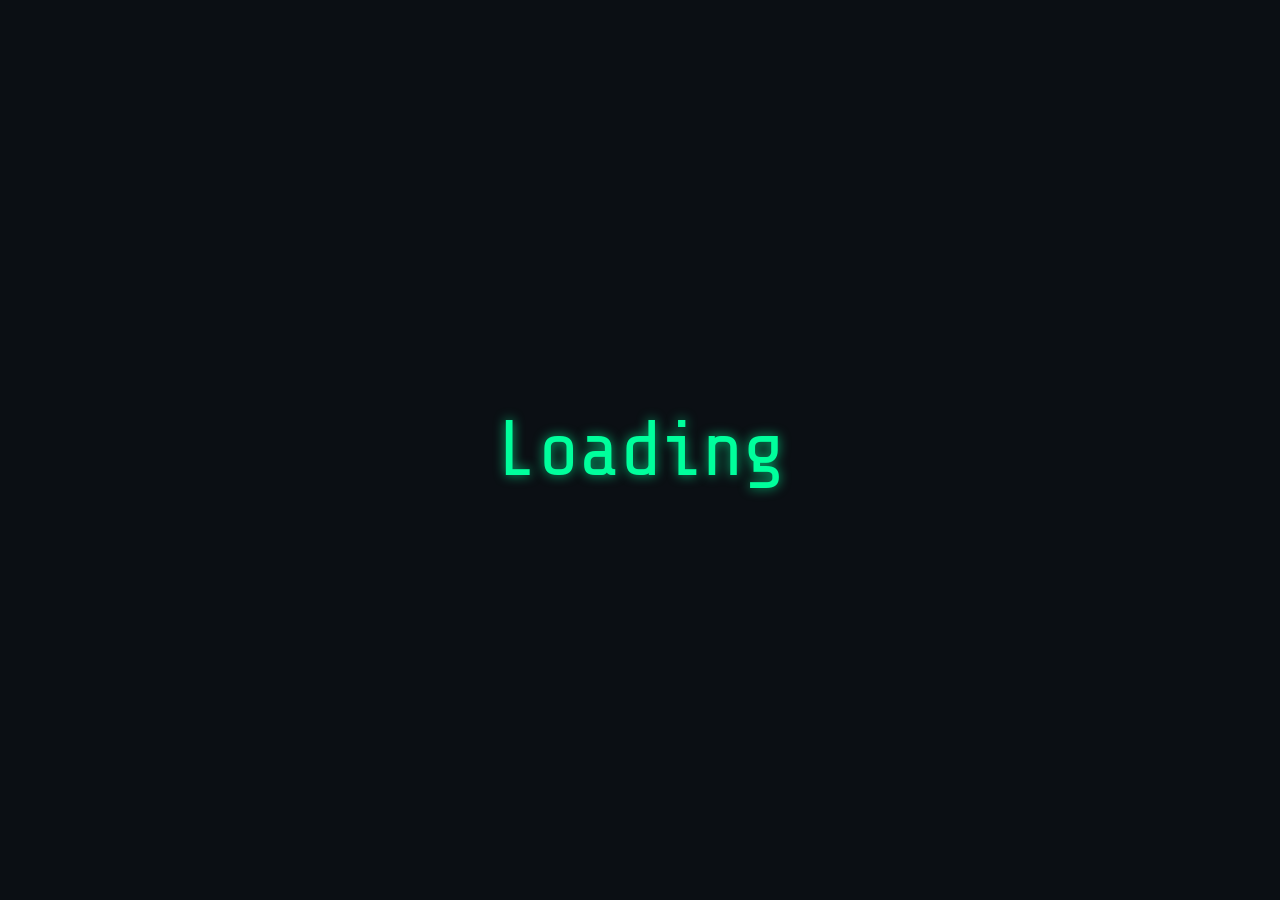
==== index.html @ 7c0afa0b "resetting stuff" ====
<!DOCTYPE html>
<html lang="en">
<head>
  <meta charset="UTF-8" />
  <meta name="viewport" content="width=device-width, initial-scale=1.0" />
  <title>Loading</title>

  <style>
    @import url("https://fonts.googleapis.com/css2?family=Share+Tech+Mono&display=swap");

    html,
    body {
      margin: 0;
      height: 100%;
      background: #0b0f14;
      color: #00ff9c;
      font-family: "Share Tech Mono", monospace;
    }

    body {
      display: flex;
      align-items: center;
      justify-content: center;
    }

    .loading {
      font-size: clamp(2rem, 6vw, 5rem);
      letter-spacing: 0;
      text-shadow: 0 0 12px rgba(0, 255, 156, 0.7);
    }

    .dots::after {
      content: "";
      animation: dots 1.2s steps(4, end) infinite;
    }

    @keyframes dots {
      0% {
        content: "";
      }

      25% {
        content: ".";
      }

      50% {
        content: "..";
      }

      75%,
      100% {
        content: "...";
      }
    }
  </style>
</head>
<body>
  <div class="loading">Loading<span class="dots"></span></div>
</body>
</html>
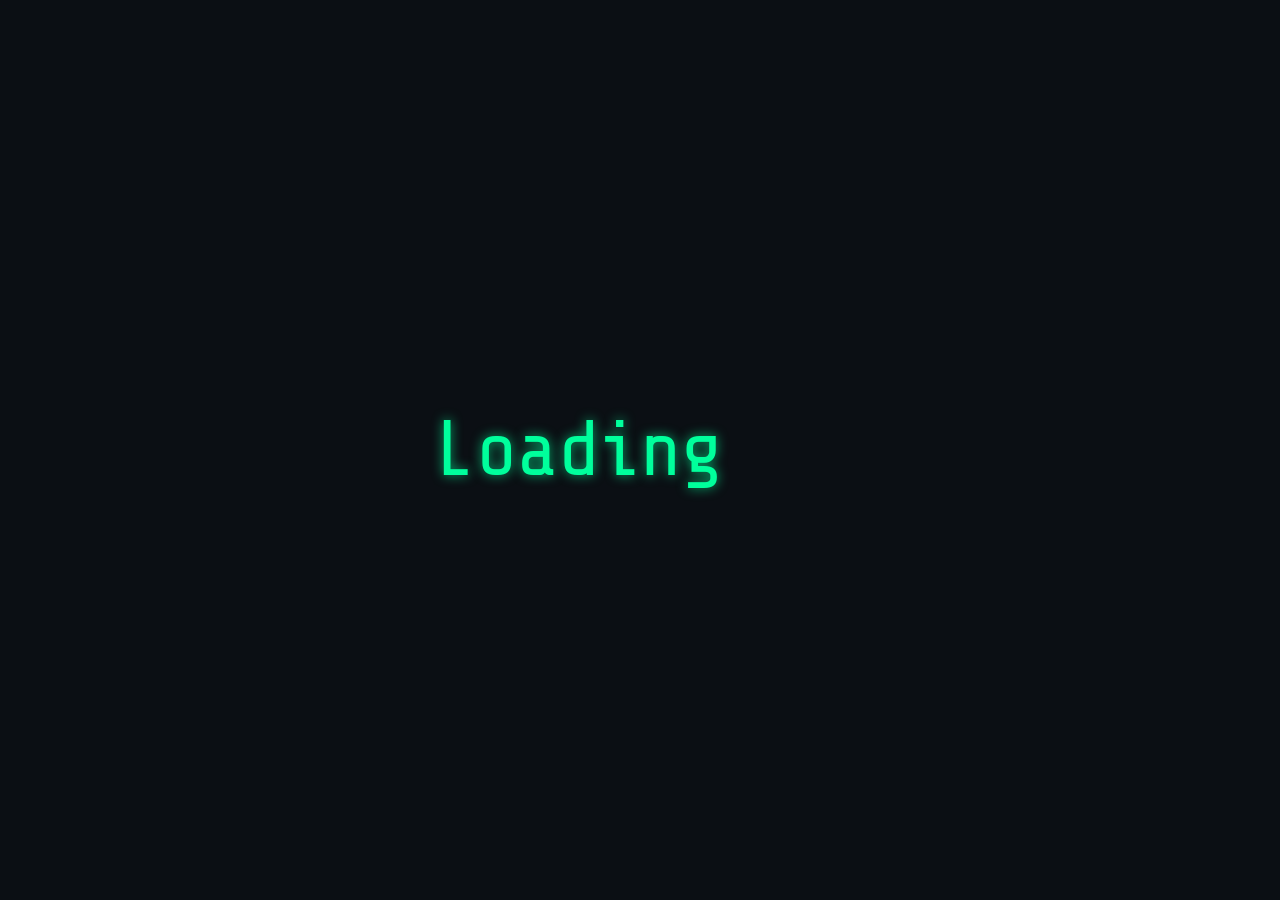
==== commit 88aba0e0: "fixed loading text" ====
--- a/index.html
+++ b/index.html
@@ -30,6 +30,9 @@
     }
 
     .dots::after {
+      display: inline-block;
+      width: 3ch;
+      text-align: left;
       content: "";
       animation: dots 1.2s steps(4, end) infinite;
     }
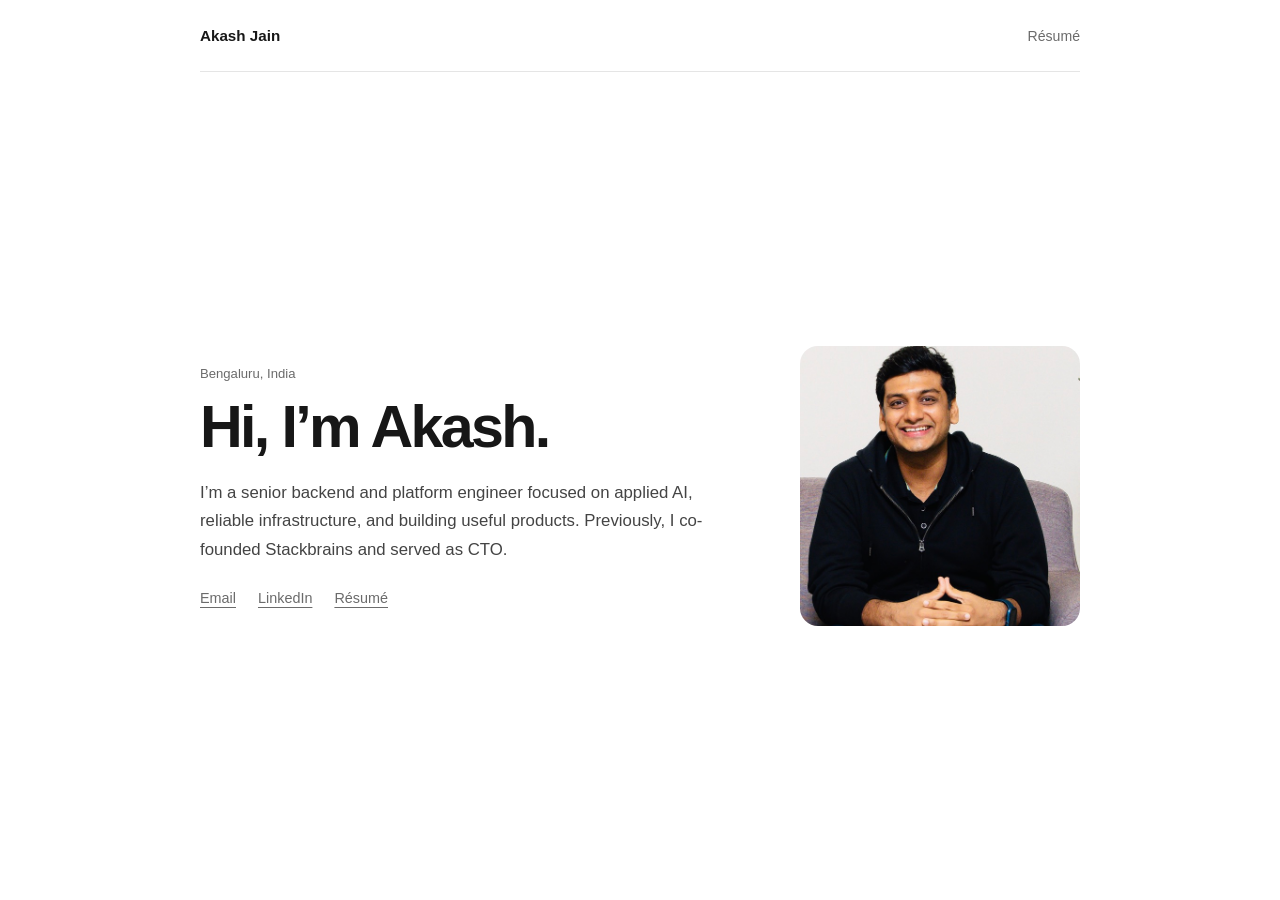
==== commit 432e8114: "Build personal portfolio and resume pages" ====
--- a/index.html
+++ b/index.html
@@ -1,63 +1,47 @@
-<!DOCTYPE html>
+<!doctype html>
 <html lang="en">
-<head>
-  <meta charset="UTF-8" />
-  <meta name="viewport" content="width=device-width, initial-scale=1.0" />
-  <title>Loading</title>
+  <head>
+    <meta charset="utf-8" />
+    <meta name="viewport" content="width=device-width, initial-scale=1" />
+    <meta
+      name="description"
+      content="Akash Jain is a senior backend and platform engineer building applied AI systems and reliable infrastructure."
+    />
+    <meta name="theme-color" content="#ffffff" />
+    <title>Akash Jain — Backend, Platform &amp; AI Engineer</title>
+    <link rel="stylesheet" href="/styles.css" />
+  </head>
+  <body>
+    <div class="page">
+      <header>
+        <a class="name" href="/">Akash Jain</a>
+        <a class="text-link" href="/resume/">Résumé</a>
+      </header>
 
-  <style>
-    @import url("https://fonts.googleapis.com/css2?family=Share+Tech+Mono&display=swap");
+      <main class="intro">
+        <div class="intro-copy">
+          <p class="location">Bengaluru, India</p>
+          <h1>Hi, I’m Akash.</h1>
+          <p class="bio">
+            I’m a senior backend and platform engineer focused on applied AI,
+            reliable infrastructure, and building useful products. Previously,
+            I co-founded Stackbrains and served as CTO.
+          </p>
+          <div class="links" aria-label="Contact and profile links">
+            <a href="mailto:akashjain0108@gmail.com">Email</a>
+            <a href="https://www.linkedin.com/in/akashbw" target="_blank" rel="noreferrer">LinkedIn</a>
+            <a href="/resume/">Résumé</a>
+          </div>
+        </div>
 
-    html,
-    body {
-      margin: 0;
-      height: 100%;
-      background: #0b0f14;
-      color: #00ff9c;
-      font-family: "Share Tech Mono", monospace;
-    }
-
-    body {
-      display: flex;
-      align-items: center;
-      justify-content: center;
-    }
-
-    .loading {
-      font-size: clamp(2rem, 6vw, 5rem);
-      letter-spacing: 0;
-      text-shadow: 0 0 12px rgba(0, 255, 156, 0.7);
-    }
-
-    .dots::after {
-      display: inline-block;
-      width: 3ch;
-      text-align: left;
-      content: "";
-      animation: dots 1.2s steps(4, end) infinite;
-    }
-
-    @keyframes dots {
-      0% {
-        content: "";
-      }
-
-      25% {
-        content: ".";
-      }
-
-      50% {
-        content: "..";
-      }
-
-      75%,
-      100% {
-        content: "...";
-      }
-    }
-  </style>
-</head>
-<body>
-  <div class="loading">Loading<span class="dots"></span></div>
-</body>
+        <img
+          class="portrait"
+          src="/assets/akash-jain.jpeg"
+          alt="Akash Jain smiling"
+          width="596"
+          height="1318"
+        />
+      </main>
+    </div>
+  </body>
 </html>
--- a/styles.css
+++ b/styles.css
@@ -0,0 +1,181 @@
+:root {
+  --text: #171717;
+  --muted: #6b6b6b;
+  --line: #e5e5e5;
+  --background: #fff;
+}
+
+* {
+  box-sizing: border-box;
+}
+
+html,
+body {
+  margin: 0;
+  min-height: 100%;
+}
+
+body {
+  color: var(--text);
+  background: var(--background);
+  font-family: Inter, ui-sans-serif, -apple-system, BlinkMacSystemFont, "Segoe UI", sans-serif;
+  -webkit-font-smoothing: antialiased;
+}
+
+a {
+  color: inherit;
+  text-underline-offset: 4px;
+}
+
+.page {
+  width: min(880px, calc(100% - 48px));
+  margin: 0 auto;
+}
+
+header {
+  height: 72px;
+  display: flex;
+  align-items: center;
+  justify-content: space-between;
+  border-bottom: 1px solid var(--line);
+}
+
+.name {
+  font-size: 0.95rem;
+  font-weight: 650;
+  text-decoration: none;
+}
+
+.text-link {
+  color: var(--muted);
+  font-size: 0.88rem;
+  text-decoration: none;
+}
+
+.text-link:hover,
+.links a:hover {
+  color: var(--text);
+}
+
+.intro {
+  min-height: calc(100vh - 72px);
+  min-height: calc(100dvh - 72px);
+  display: grid;
+  grid-template-columns: minmax(0, 1fr) 280px;
+  align-items: center;
+  gap: clamp(48px, 9vw, 96px);
+  padding: 56px 0;
+}
+
+.location {
+  margin: 0 0 14px;
+  color: var(--muted);
+  font-size: 0.82rem;
+}
+
+h1 {
+  margin: 0 0 20px;
+  font-size: clamp(2.3rem, 6vw, 3.7rem);
+  line-height: 1.08;
+  letter-spacing: -0.045em;
+  font-weight: 650;
+}
+
+.bio {
+  max-width: 510px;
+  margin: 0;
+  color: #444;
+  font-size: 1.05rem;
+  line-height: 1.7;
+}
+
+.links {
+  display: flex;
+  flex-wrap: wrap;
+  gap: 22px;
+  margin-top: 26px;
+}
+
+.links a {
+  color: var(--muted);
+  font-size: 0.9rem;
+}
+
+.portrait {
+  display: block;
+  width: 280px;
+  height: 280px;
+  border-radius: 18px;
+  object-fit: cover;
+  object-position: center 14%;
+}
+
+/* Resume */
+.resume-page {
+  height: 100vh;
+  height: 100dvh;
+  display: grid;
+  grid-template-rows: 60px minmax(0, 1fr);
+  background: #f3f3f3;
+}
+
+.resume-bar {
+  display: flex;
+  align-items: center;
+  justify-content: space-between;
+  padding: 0 24px;
+  background: #fff;
+  border-bottom: 1px solid var(--line);
+}
+
+.download {
+  padding: 9px 13px;
+  color: #fff;
+  background: var(--text);
+  border-radius: 6px;
+  font-size: 0.82rem;
+  font-weight: 600;
+  text-decoration: none;
+}
+
+.pdf {
+  display: block;
+  width: 100%;
+  height: 100%;
+  border: 0;
+}
+
+@media (max-width: 680px) {
+  .page {
+    width: min(100% - 32px, 880px);
+  }
+
+  header {
+    height: 64px;
+  }
+
+  .intro {
+    min-height: auto;
+    grid-template-columns: 1fr;
+    gap: 34px;
+    padding: 42px 0 56px;
+  }
+
+  .intro-copy {
+    order: 2;
+  }
+
+  .portrait {
+    width: 160px;
+    height: 160px;
+    border-radius: 14px;
+  }
+
+  .bio {
+    font-size: 1rem;
+  }
+
+  .resume-bar {
+    padding: 0 16px;
+  }
+}
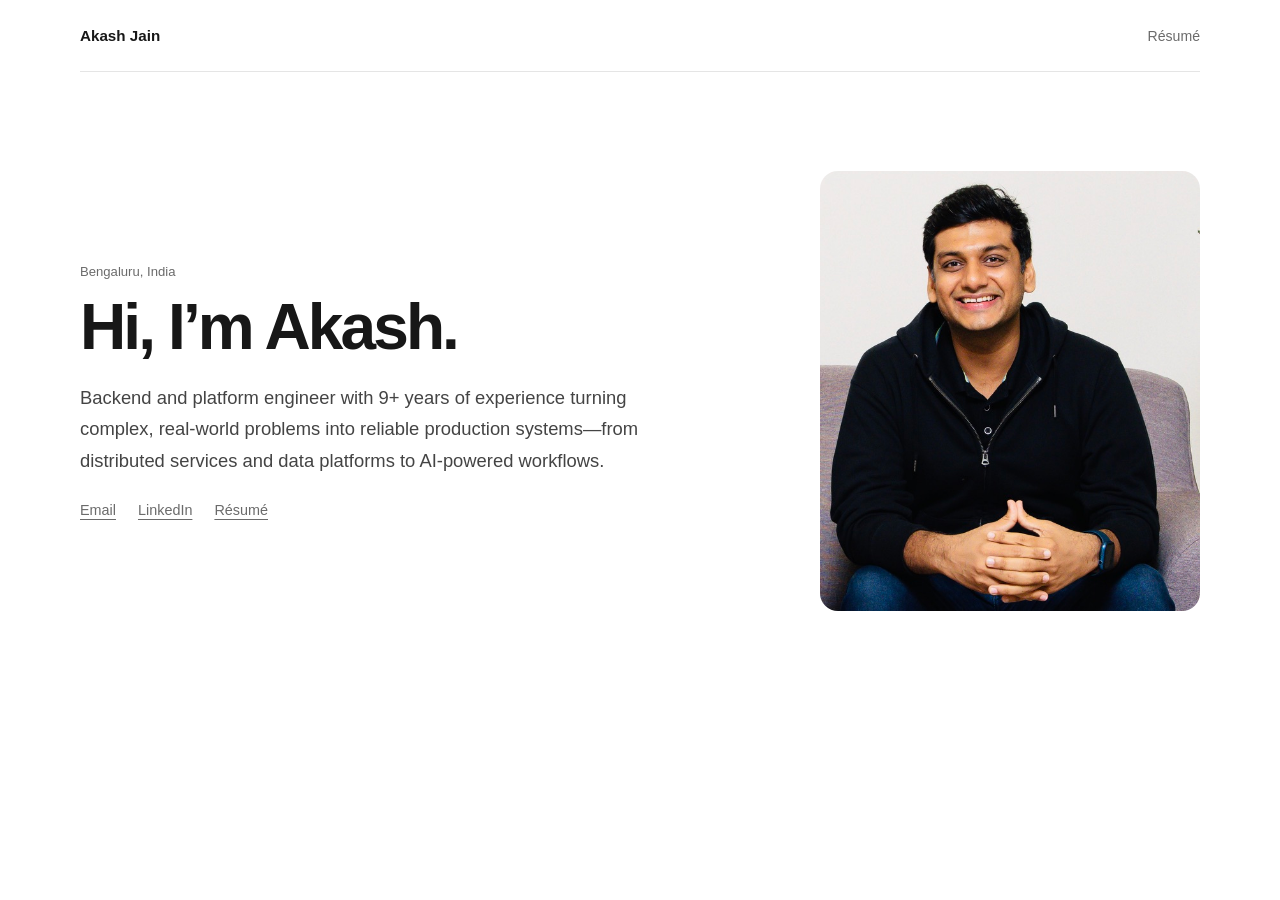
==== commit a5635140: "Refine homepage intro and layout" ====
--- a/index.html
+++ b/index.html
@@ -23,9 +23,9 @@
           <p class="location">Bengaluru, India</p>
           <h1>Hi, I’m Akash.</h1>
           <p class="bio">
-            I’m a senior backend and platform engineer focused on applied AI,
-            reliable infrastructure, and building useful products. Previously,
-            I co-founded Stackbrains and served as CTO.
+            Backend and platform engineer with 9+ years of experience turning complex,
+            real-world problems into reliable production systems—from distributed services
+            and data platforms to AI-powered workflows.
           </p>
           <div class="links" aria-label="Contact and profile links">
             <a href="mailto:akashjain0108@gmail.com">Email</a>
--- a/styles.css
+++ b/styles.css
@@ -28,7 +28,7 @@
 }
 
 .page {
-  width: min(880px, calc(100% - 48px));
+  width: min(1120px, calc(100% - 64px));
   margin: 0 auto;
 }
 
@@ -58,13 +58,11 @@
 }
 
 .intro {
-  min-height: calc(100vh - 72px);
-  min-height: calc(100dvh - 72px);
   display: grid;
-  grid-template-columns: minmax(0, 1fr) 280px;
+  grid-template-columns: minmax(0, 1fr) 380px;
   align-items: center;
-  gap: clamp(48px, 9vw, 96px);
-  padding: 56px 0;
+  gap: clamp(64px, 9vw, 120px);
+  padding: clamp(80px, 11vh, 130px) 0 72px;
 }
 
 .location {
@@ -75,17 +73,17 @@
 
 h1 {
   margin: 0 0 20px;
-  font-size: clamp(2.3rem, 6vw, 3.7rem);
+  font-size: clamp(3rem, 5vw, 4.6rem);
   line-height: 1.08;
   letter-spacing: -0.045em;
   font-weight: 650;
 }
 
 .bio {
-  max-width: 510px;
+  max-width: 610px;
   margin: 0;
   color: #444;
-  font-size: 1.05rem;
+  font-size: 1.15rem;
   line-height: 1.7;
 }
 
@@ -103,11 +101,11 @@
 
 .portrait {
   display: block;
-  width: 280px;
-  height: 280px;
+  width: 380px;
+  height: 440px;
   border-radius: 18px;
   object-fit: cover;
-  object-position: center 14%;
+  object-position: center 12%;
 }
 
 /* Resume */
@@ -145,9 +143,9 @@
   border: 0;
 }
 
-@media (max-width: 680px) {
+@media (max-width: 800px) {
   .page {
-    width: min(100% - 32px, 880px);
+    width: min(100% - 32px, 1120px);
   }
 
   header {
@@ -166,8 +164,8 @@
   }
 
   .portrait {
-    width: 160px;
-    height: 160px;
+    width: min(100%, 300px);
+    height: 320px;
     border-radius: 14px;
   }
 
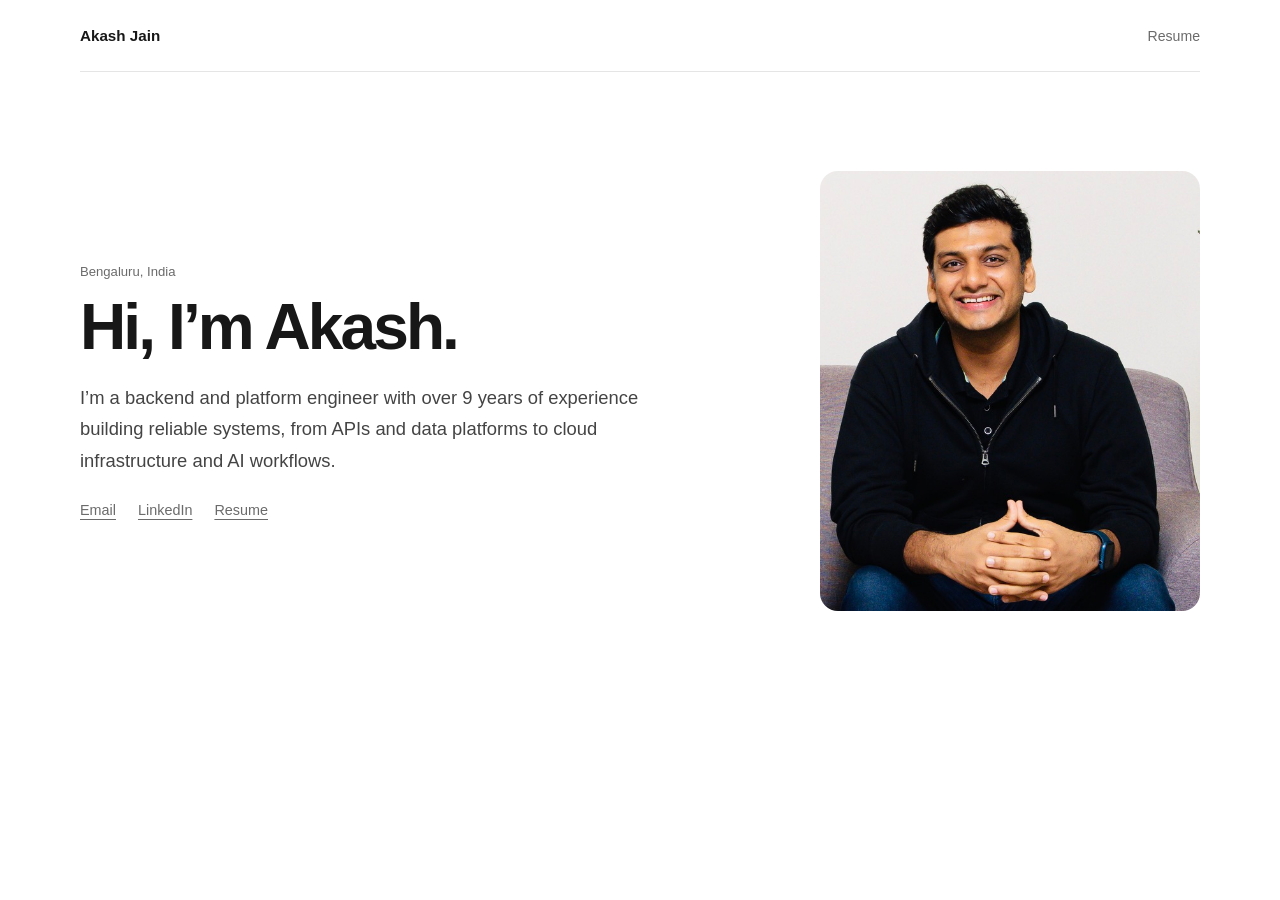
==== commit e9103d48: "minor change" ====
--- a/index.html
+++ b/index.html
@@ -15,7 +15,7 @@
     <div class="page">
       <header>
         <a class="name" href="/">Akash Jain</a>
-        <a class="text-link" href="/resume/">Résumé</a>
+        <a class="text-link" href="/resume/">Resume</a>
       </header>
 
       <main class="intro">
@@ -23,14 +23,13 @@
           <p class="location">Bengaluru, India</p>
           <h1>Hi, I’m Akash.</h1>
           <p class="bio">
-            Backend and platform engineer with 9+ years of experience turning complex,
-            real-world problems into reliable production systems—from distributed services
-            and data platforms to AI-powered workflows.
+            I’m a backend and platform engineer with over 9 years of experience building
+            reliable systems, from APIs and data platforms to cloud infrastructure and AI workflows.
           </p>
           <div class="links" aria-label="Contact and profile links">
             <a href="mailto:akashjain0108@gmail.com">Email</a>
             <a href="https://www.linkedin.com/in/akashbw" target="_blank" rel="noreferrer">LinkedIn</a>
-            <a href="/resume/">Résumé</a>
+            <a href="/resume/">Resume</a>
           </div>
         </div>
 
--- a/styles.css
+++ b/styles.css
@@ -167,6 +167,7 @@
     width: min(100%, 300px);
     height: 320px;
     border-radius: 14px;
+    justify-self: center;
   }
 
   .bio {
